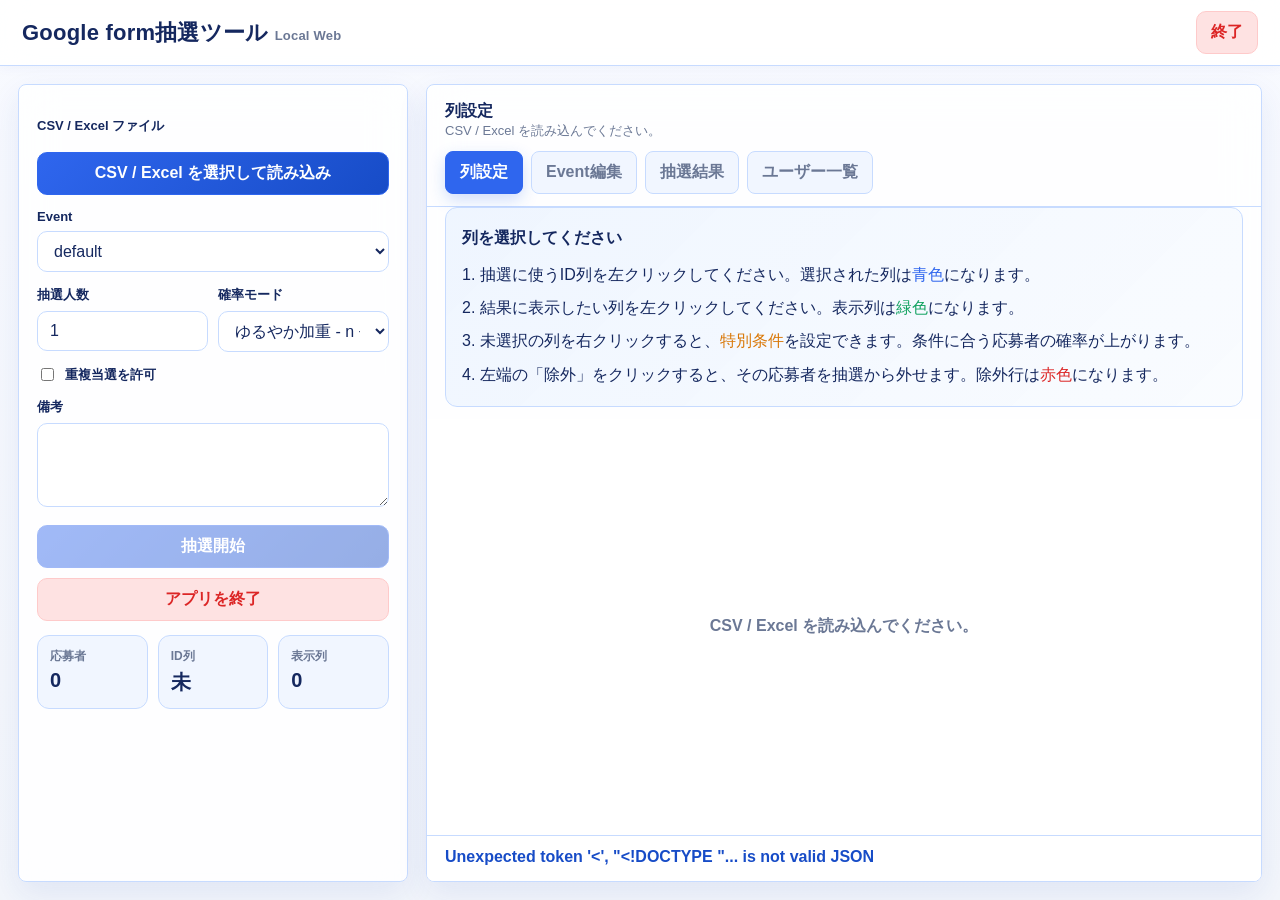
==== templates/index.html @ 414397bd "feat: Implement guest mode functionality and enhance user session management - Added guest mode supp" ====
<!doctype html>
<html lang="ja">
<head>
  <meta charset="utf-8">
  <meta name="viewport" content="width=device-width, initial-scale=1">
  <title>Google form抽選ツール Local Web</title>
  <link rel="stylesheet" href="/static/styles.css?v=20260713-7">
</head>
<body>
  <header>
    <h1>Google form抽選ツール <span class="hint">Local Web</span></h1>
    <div class="headerActions">
      <div id="authUser" class="authUser" hidden></div>
      <a id="logoutLink" class="headerLink" href="/auth/logout" hidden>ログアウト</a>
      <button class="danger exitAction" type="button">終了</button>
    </div>
  </header>
  <main class="shell">
    <aside class="card">
      <form id="uploadForm">
        <label>CSV / Excel ファイル</label>
        <input id="csvFile" name="file" type="file" accept=".csv,.xls,.xlsx" hidden>
        <button id="uploadButton" class="primary" type="button" style="width:100%; margin-top:10px;">CSV / Excel を選択して読み込み</button>
      </form>

      <div id="eventField">
        <label>Event</label>
        <select id="eventSelect">
          <option value="">default</option>
        </select>
      </div>

      <div class="row">
        <div>
          <label>抽選人数</label>
          <input id="drawCount" type="number" min="1" value="1">
        </div>
        <div>
          <label>確率モード</label>
          <select id="mode">
            <option value="linear">ゆるやか加重 - n + 1</option>
            <option value="double">二乗加重 - (n + 1)^2</option>
            <option value="equal">均等抽選 - 履歴を見ず全員同じ</option>
          </select>
        </div>
      </div>

      <label class="check">
        <input id="allowRepeat" type="checkbox">
        <span>重複当選を許可</span>
      </label>

      <label>備考</label>
      <textarea id="notes"></textarea>

      <button id="raffleBtn" class="primary" style="width:100%; margin-top:14px;" disabled>抽選開始</button>
      <button class="danger exitAction" type="button" style="width:100%; margin-top:10px;">アプリを終了</button>

      <div class="miniStats">
        <div class="mini"><span>応募者</span><strong id="statTotal">0</strong></div>
        <div class="mini"><span>ID列</span><strong id="statId">未</strong></div>
        <div class="mini"><span>表示列</span><strong id="statDisplay">0</strong></div>
      </div>
    </aside>

    <section class="card content">
      <div class="topline">
        <div>
          <strong id="panelTitle">列設定</strong>
          <div class="hint" id="fileName">CSV / Excel を読み込んでください。</div>
        </div>
      </div>
      <nav class="tabs">
        <button class="tab active" type="button" data-tab="select">列設定</button>
        <button class="tab" type="button" data-tab="events">Event編集</button>
        <button class="tab" type="button" data-tab="results">抽選結果</button>
        <button class="tab" type="button" data-tab="users">ユーザー一覧</button>
      </nav>
      <div class="guide" id="guide"></div>
      <div class="tableWrap" id="tableWrap">
        <div class="empty">CSV / Excel を読み込んでください。</div>
      </div>
      <div class="status" id="status">待機中</div>
    </section>
  </main>
  <div class="modalOverlay" id="specialModal">
    <div class="modal">
      <h2>特別条件を設定</h2>
      <div class="hint" id="specialColumnText"></div>
      <label>この値の応募者を優先します</label>
      <select id="specialValue"></select>
      <label>倍率</label>
      <input id="specialMultiplier" type="number" min="1" step="0.1" value="2">
      <div class="hint" style="margin-top:8px;">選んだ値に一致する応募者の重みに、この倍率を掛けます。</div>
      <div class="modalActions">
        <button class="primary" type="button" id="specialSave">設定</button>
        <button class="soft" type="button" id="specialClear">解除</button>
        <button class="danger" type="button" id="specialCancel">キャンセル</button>
      </div>
    </div>
  </div>
  <div class="modalOverlay" id="historyModal">
    <div class="modal historyModal">
      <h2>以前の履歴を同期</h2>
      <div class="historyControls">
        <div>
          <label>同期先Event</label>
          <select id="historyEvent"></select>
        </div>
        <div>
          <label>同期方法</label>
          <select id="historyMode">
            <option value="add" selected>追加（現在の回数に足す）</option>
            <option value="overwrite">上書き（現在の一覧を入れ替える）</option>
          </select>
        </div>
      </div>
      <input id="historyFile" type="file" accept=".csv,.xls,.xlsx" hidden>
      <button id="historyUploadButton" class="soft" type="button">CSV / Excel を選択</button>
      <div class="historyGuide">
        <span class="historyIdLegend">1. ID列</span>
        <span class="historyJoinLegend">2. 参加回数列</span>
        <span class="historyWinLegend">3. 当選回数列</span>
      </div>
      <div class="syncWeightNote">
        同期直後は n = max(参加回数 - 当選回数, 0) で推定します。当選時期は復元できません。以後は落選参加で n + 1、当選で n = 0 になります。
      </div>
      <div class="historyPreview" id="historyPreview">
        <div class="empty">履歴ファイルを選択してください。</div>
      </div>
      <div class="modalStatus" id="historyStatus" aria-live="polite">ファイルを選び、3つの列を順番に指定してください。</div>
      <div class="modalActions">
        <button class="primary" type="button" id="historyApply" disabled>同期を実行</button>
        <button class="danger" type="button" id="historyCancel">閉じる</button>
      </div>
      <div class="historyBatches" id="historyBatches"></div>
    </div>
  </div>

  <script src="/static/app.js?v=20260713-7" defer></script>
</body>
</html>
---- static/styles.css ----
:root {
      --bg: #f3f6fb;
      --panel: #ffffff;
      --panel2: #f1f6ff;
      --text: #15285f;
      --muted: #6b7895;
      --line: #c7dbff;
      --blue: #2f66ee;
      --blue2: #174cc7;
      --blueSoft: #e5efff;
      --green: #13a361;
      --greenSoft: #e3f8ed;
      --red: #dc2626;
      --redSoft: #fee2e2;
      --shadow: 0 12px 32px rgba(30, 64, 175, .09);
    }
    * { box-sizing: border-box; }
    body {
      margin: 0;
      min-height: 100vh;
      font-family: -apple-system, BlinkMacSystemFont, "Yu Gothic UI", "Hiragino Sans", sans-serif;
      color: var(--text);
      background: linear-gradient(180deg, #f8faff 0%, var(--bg) 100%);
    }
    header {
      position: sticky;
      top: 0;
      z-index: 30;
      display: flex;
      align-items: center;
      justify-content: space-between;
      height: 66px;
      padding: 0 22px;
      background: rgba(255,255,255,.88);
      border-bottom: 1px solid var(--line);
      backdrop-filter: blur(16px);
      box-shadow: 0 1px 12px rgba(30, 64, 175, .05);
    }
    .headerActions { display: flex; align-items: center; gap: 10px; }
    .authUser { color: var(--muted); font-size: 13px; }
    .headerLink {
      color: var(--text); text-decoration: none; border: 1px solid var(--line);
      border-radius: 6px; padding: 8px 11px; background: #fff; font-size: 13px;
    }
    h1 { margin: 0; font-size: 22px; letter-spacing: .01em; }
    .shell {
      display: grid;
      grid-template-columns: 390px minmax(0, 1fr);
      gap: 18px;
      padding: 18px;
      height: calc(100vh - 66px);
    }
    .card {
      background: rgba(255,255,255,.86);
      border: 1px solid var(--line);
      border-radius: 8px;
      box-shadow: var(--shadow);
      backdrop-filter: blur(18px);
    }
    aside {
      padding: 18px;
      overflow: auto;
    }
    .content {
      min-width: 0;
      display: grid;
      grid-template-rows: auto auto auto minmax(0, 1fr) auto;
      overflow: hidden;
    }
    .topline {
      display: flex;
      align-items: center;
      justify-content: space-between;
      gap: 14px;
      padding: 16px 18px 10px;
    }
    .tabs {
      display: flex;
      gap: 8px;
      padding: 0 18px 12px;
      border-bottom: 1px solid var(--line);
    }
    .tab {
      border: 1px solid var(--line);
      background: var(--panel2);
      color: var(--muted);
      padding: 10px 14px;
      border-radius: 8px;
      font-weight: 600;
      cursor: pointer;
      transition: color .16s ease, background-color .16s ease, border-color .16s ease, transform .16s ease;
    }
    .tab.active {
      background: var(--blue);
      border-color: var(--blue);
      color: #fff;
      box-shadow: 0 6px 16px rgba(47,102,238,.22);
    }
    label { display: block; margin: 14px 0 7px; font-size: 13px; font-weight: 800; }
    input, select, textarea, button {
      font: inherit;
      border-radius: 10px;
      border: 1px solid var(--line);
    }
    input, select, textarea {
      width: 100%;
      padding: 10px 12px;
      background: #fff;
      color: var(--text);
      outline: none;
    }
    input:focus, select:focus, textarea:focus {
      border-color: var(--blue);
      box-shadow: 0 0 0 3px rgba(47,102,238,.12);
    }
    textarea { min-height: 84px; resize: vertical; }
    button {
      padding: 10px 14px;
      font-weight: 900;
      cursor: pointer;
      transition: transform .14s ease, box-shadow .14s ease, background-color .14s ease;
    }
    button:not(:disabled):hover { transform: translateY(-1px); box-shadow: 0 7px 18px rgba(30,64,175,.12); }
    button:not(:disabled):active { transform: translateY(1px) scale(.99); box-shadow: none; }
    button.primary {
      color: #fff;
      background: linear-gradient(135deg, var(--blue), var(--blue2));
      border-color: var(--blue);
    }
    button.soft { background: var(--blueSoft); color: var(--blue2); }
    button.danger { background: var(--redSoft); color: var(--red); border-color: #fecaca; }
    button:disabled { opacity: .45; cursor: not-allowed; }
    .row { display: grid; grid-template-columns: 1fr 1fr; gap: 10px; }
    .check {
      display: flex;
      align-items: center;
      gap: 8px;
      margin-top: 13px;
      font-weight: 800;
    }
    .check input { width: auto; }
    .hint {
      color: var(--muted);
      font-size: 13px;
      line-height: 1.45;
    }
    .guide {
      margin: 0 18px 12px;
      padding: 14px 16px;
      border: 1px solid var(--line);
      border-radius: 12px;
      background: linear-gradient(135deg, rgba(238,245,255,.95), rgba(248,251,255,.78));
      line-height: 1.95;
    }
    .guide strong { display: block; margin-bottom: 6px; }
    .guide div { margin: 2px 0; }
    .badges { display: flex; flex-wrap: wrap; gap: 8px; margin-top: 10px; }
    .badge {
      display: inline-flex;
      align-items: center;
      gap: 6px;
      padding: 6px 10px;
      border-radius: 999px;
      background: #eef2ff;
      color: var(--muted);
      font-size: 12px;
      font-weight: 900;
    }
    .badge.blue { background: var(--blue); color: #fff; }
    .badge.green { background: var(--green); color: #fff; }
    .guide .blueText { color: var(--blue); }
    .guide .greenText { color: var(--green); }
    .guide .orangeText { color: #d97706; }
    .guide .redText { color: var(--red); }
    .status {
      min-height: 46px;
      padding: 12px 18px;
      color: var(--blue2);
      font-weight: 900;
      border-top: 1px solid var(--line);
      background: #fff;
    }
    .tableWrap { min-width: 0; overflow: auto; background: #fff; }
    .tableWrap table { isolation: isolate; }
    .resultStack {
      display: grid;
      gap: 16px;
      padding: 16px;
      min-width: 100%;
    }
    .resultBlock {
      border: 1px solid var(--line);
      border-radius: 12px;
      overflow: auto;
      background: #fff;
    }
    .panelPad {
      padding: 16px;
      min-width: min(760px, 100%);
    }
    .formGrid {
      display: grid;
      grid-template-columns: 1fr 1fr;
      gap: 12px;
      align-items: end;
    }
    .toolbar {
      display: flex;
      flex-wrap: wrap;
      gap: 10px;
      align-items: center;
      padding: 12px 14px;
      border-bottom: 1px solid var(--line);
      background: #fff;
    }
    .toolbar select {
      width: min(360px, 100%);
    }
    .toolbarActions {
      display: flex;
      gap: 8px;
      margin-left: auto;
    }
    .toolbarButton {
      min-width: 104px;
      min-height: 40px;
      padding: 8px 14px;
      border-radius: 8px;
      border-color: var(--line);
      background: var(--blueSoft);
      color: var(--blue2);
      font-weight: 400;
    }
    .sectionTitle {
      display: flex;
      align-items: center;
      justify-content: space-between;
      gap: 12px;
      padding: 12px 14px;
      background: var(--panel2);
      border-bottom: 1px solid var(--line);
      font-weight: 900;
    }
    .tinyButton {
      padding: 6px 10px;
      border-radius: 8px;
      background: var(--blueSoft);
      color: var(--blue2);
      border-color: var(--line);
      font-size: 12px;
    }
    tr.activeSession td {
      background: var(--blueSoft);
      font-weight: 900;
    }
    table {
      width: max-content;
      min-width: 100%;
      border-collapse: separate;
      border-spacing: 0;
      font-size: 13px;
    }
    th, td {
      border-right: 1px solid #e5edf9;
      border-bottom: 1px solid #e5edf9;
      padding: 10px 12px;
      min-width: 136px;
      max-width: 320px;
      white-space: nowrap;
      overflow: hidden;
      text-overflow: ellipsis;
      text-align: left;
    }
    th {
      position: sticky;
      top: 0;
      z-index: 2;
      background: #f1f6ff;
      color: var(--text);
      user-select: none;
      box-shadow: inset 0 -1px 0 #dce7f7;
    }
    .selectable [data-col] {
      cursor: pointer;
      transition: background-color .14s ease, box-shadow .14s ease;
    }
    .selectable [data-col]:hover {
      box-shadow: inset 0 0 0 2px rgba(47,102,238,.32);
    }
    .rowActionHead,
    .rowActionCell {
      min-width: 76px;
      width: 76px;
      text-align: center;
      color: var(--muted);
      background: rgba(248, 251, 255, .92);
      position: relative;
      z-index: 1;
    }
    .rowActionCell {
      font-size: 12px;
      font-weight: 800;
      color: var(--red);
      background: rgba(254, 242, 242, .68);
      cursor: pointer;
    }
    .rowActionCell:hover {
      background: rgba(254, 226, 226, .98);
    }
    th.idCol, td.idCol {
      background: linear-gradient(135deg, rgba(47,102,238,.22), rgba(255,255,255,.58));
      box-shadow: inset 0 0 0 1px rgba(47,102,238,.18);
      backdrop-filter: blur(10px);
    }
    th.idCol {
      background: linear-gradient(135deg, rgba(47,102,238,.94), rgba(89,139,255,.76));
      color: #fff;
    }
    th.displayCol, td.displayCol {
      background: linear-gradient(135deg, rgba(19,163,97,.22), rgba(255,255,255,.62));
      box-shadow: inset 0 0 0 1px rgba(19,163,97,.18);
      backdrop-filter: blur(10px);
    }
    th.displayCol {
      background: linear-gradient(135deg, rgba(19,163,97,.94), rgba(69,206,135,.76));
      color: #fff;
    }
    th.specialCol, td.specialCol {
      background: linear-gradient(135deg, rgba(217,119,6,.22), rgba(255,255,255,.62));
      box-shadow: inset 0 0 0 1px rgba(217,119,6,.18);
      backdrop-filter: blur(10px);
    }
    th.specialCol {
      background: linear-gradient(135deg, rgba(217,119,6,.94), rgba(251,191,36,.76));
      color: #fff;
    }
    .selectable tbody tr { cursor: pointer; }
    .selectable tbody tr:hover td {
      box-shadow: inset 0 0 0 9999px rgba(47,102,238,.045);
    }
    table.selectable tbody tr.excludedRow > td,
    table.selectable tbody tr.excludedRow > td.idCol,
    table.selectable tbody tr.excludedRow > td.displayCol,
    table.selectable tbody tr.excludedRow > td.specialCol {
      background: rgba(254, 226, 226, .96) !important;
      color: #991b1b !important;
      text-decoration: line-through;
      box-shadow: inset 4px 0 0 #ef4444 !important;
    }
    table.selectable tbody tr.excludedRow > td.rowActionCell {
      background: #ef4444 !important;
      color: #fff !important;
      text-decoration: none;
    }
    table.selectable tbody tr.excludedRow:hover > td {
      box-shadow: inset 4px 0 0 #ef4444, inset 0 0 0 9999px rgba(239,68,68,.08) !important;
    }
    tr.winner td { background: #fff7ed; font-weight: 900; }
    .empty {
      height: 100%;
      min-height: 320px;
      display: grid;
      place-items: center;
      color: var(--muted);
      text-align: center;
      padding: 30px;
      font-weight: 800;
    }
    .miniStats {
      display: grid;
      grid-template-columns: repeat(3, minmax(0, 1fr));
      gap: 10px;
      margin-top: 14px;
    }
    .mini {
      padding: 12px;
      border-radius: 12px;
      background: var(--panel2);
      border: 1px solid var(--line);
    }
    .mini span { display: block; color: var(--muted); font-size: 12px; font-weight: 800; }
    .mini strong { display: block; margin-top: 4px; font-size: 20px; }
    .modalOverlay {
      position: fixed;
      inset: 0;
      z-index: 100;
      display: none;
      align-items: center;
      justify-content: center;
      padding: 24px;
      background: rgba(15, 23, 42, .30);
      backdrop-filter: blur(10px);
    }
    .modalOverlay.open { display: flex; }
    .modal {
      width: min(520px, 100%);
      padding: 20px;
      border-radius: 16px;
      background: #fff;
      border: 1px solid var(--line);
      box-shadow: 0 24px 70px rgba(15, 23, 42, .22);
    }
    .modal h2 { margin: 0 0 8px; font-size: 20px; }
    .modalActions { display: flex; gap: 10px; margin-top: 16px; }
    .modalActions button { flex: 1; }
    .historyModal {
      width: min(1100px, 96vw);
      max-height: 92vh;
      overflow: auto;
    }
    .historyControls {
      display: grid;
      grid-template-columns: 1fr 1fr;
      gap: 12px;
    }
    .historyGuide {
      display: flex;
      flex-wrap: wrap;
      gap: 8px;
      margin: 12px 0;
      font-size: 13px;
    }
    .historyGuide span {
      padding: 6px 10px;
      border-radius: 999px;
      color: #fff;
    }
    .syncWeightNote {
      margin: -2px 0 12px;
      padding: 10px 12px;
      border-left: 3px solid #8b5cf6;
      color: var(--muted);
      background: #f7f5ff;
      font-size: 13px;
      line-height: 1.65;
    }
    .historyIdLegend { background: var(--blue); }
    .historyJoinLegend { background: #7c3aed; }
    .historyWinLegend { background: var(--green); }
    .historyPreview {
      max-height: 360px;
      overflow: auto;
      border: 1px solid var(--line);
      border-radius: 10px;
    }
    .modalStatus {
      min-height: 42px;
      margin-top: 12px;
      padding: 10px 12px;
      border: 1px solid #bfdbfe;
      border-radius: 8px;
      color: var(--blue2);
      background: #eff6ff;
      line-height: 1.5;
      font-size: 13px;
    }
    .modalStatus.busy { background: #eef2ff; }
    .modalStatus.error { color: #b91c1c; border-color: #fecaca; background: #fff1f2; }
    .historyPreview th[data-history-col] { cursor: pointer; }
    .historyPreview th[data-history-col]:hover { box-shadow: inset 0 0 0 2px rgba(47,102,238,.35); }
    .historyPreview th.historyIdCol,
    .historyPreview td.historyIdCol {
      background: rgba(47,102,238,.16);
    }
    .historyPreview th.historyJoinCol,
    .historyPreview td.historyJoinCol {
      background: rgba(124,58,237,.16);
    }
    .historyPreview th.historyWinCol,
    .historyPreview td.historyWinCol {
      background: rgba(19,163,97,.16);
    }
    .historyPreview th.historyIdCol { background: var(--blue); color: #fff; }
    .historyPreview th.historyJoinCol { background: #7c3aed; color: #fff; }
    .historyPreview th.historyWinCol { background: var(--green); color: #fff; }
    .historyBatches {
      margin-top: 16px;
      border-top: 1px solid var(--line);
      padding-top: 12px;
    }
    .historyBatch {
      display: flex;
      align-items: center;
      justify-content: space-between;
      gap: 12px;
      padding: 8px 0;
      border-bottom: 1px solid #e5edf9;
      font-size: 13px;
    }
    @media (max-width: 980px) {
      .shell { grid-template-columns: 1fr; height: auto; }
      .content { min-height: 640px; }
      .historyControls { grid-template-columns: 1fr; }
      .toolbarActions { width: 100%; margin-left: 0; }
      .toolbarButton { flex: 1; }
    }
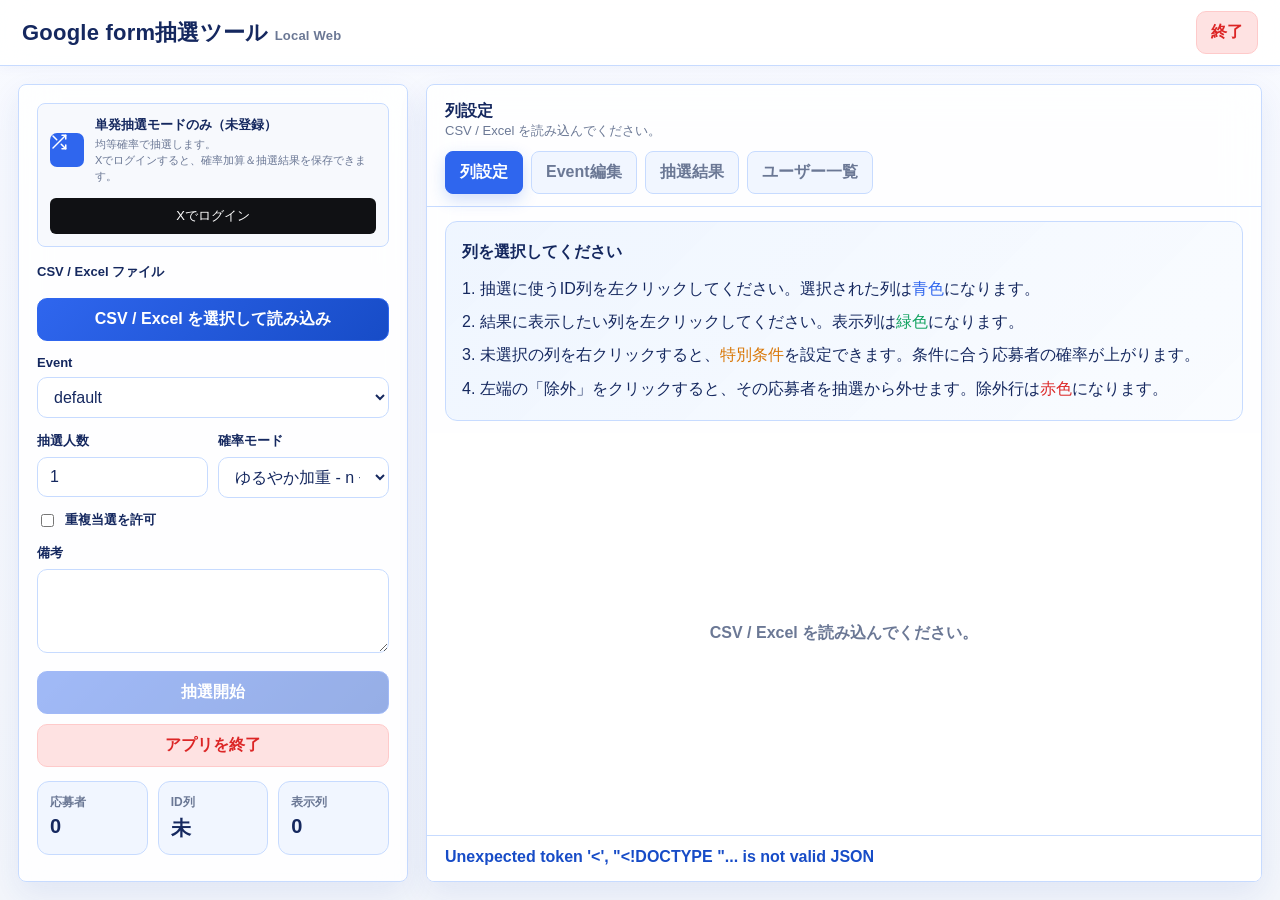
==== commit 2d581a2b: "feat: Enhance guest mode functionality and update user interface for authentication" ====
--- a/templates/index.html
+++ b/templates/index.html
@@ -4,19 +4,44 @@
   <meta charset="utf-8">
   <meta name="viewport" content="width=device-width, initial-scale=1">
   <title>Google form抽選ツール Local Web</title>
-  <link rel="stylesheet" href="/static/styles.css?v=20260713-7">
+  <link rel="stylesheet" href="/static/styles.css?v=20260713-12">
 </head>
 <body>
   <header>
     <h1>Google form抽選ツール <span class="hint">Local Web</span></h1>
     <div class="headerActions">
-      <div id="authUser" class="authUser" hidden></div>
-      <a id="logoutLink" class="headerLink" href="/auth/logout" hidden>ログアウト</a>
+      <div id="authUser" class="authUser" hidden>
+        <img id="authAvatar" class="authAvatar" alt="" referrerpolicy="no-referrer" hidden>
+        <span id="authAvatarFallback" class="authAvatar authAvatarFallback" hidden></span>
+        <span id="authName"></span>
+      </div>
+      <a id="accountAction" class="headerLink" href="/auth/logout" hidden>ログアウト</a>
       <button class="danger exitAction" type="button">終了</button>
     </div>
   </header>
   <main class="shell">
     <aside class="card">
+      <div id="accountMode" class="accountMode guestMode">
+        <span class="accountModeIcon" aria-hidden="true">
+          <svg class="modeIcon guestIcon" viewBox="0 0 24 24" fill="none" stroke="currentColor" stroke-width="2" stroke-linecap="round" stroke-linejoin="round">
+            <path d="M16 3h5v5"></path>
+            <path d="M4 20 21 3"></path>
+            <path d="M21 16v5h-5"></path>
+            <path d="m15 15 6 6"></path>
+            <path d="m4 4 5 5"></path>
+          </svg>
+          <svg class="modeIcon savedIcon" viewBox="0 0 24 24" fill="none" stroke="currentColor" stroke-width="2" stroke-linecap="round" stroke-linejoin="round">
+            <ellipse cx="12" cy="5" rx="8" ry="3"></ellipse>
+            <path d="M4 5v6c0 1.7 3.6 3 8 3s8-1.3 8-3V5"></path>
+            <path d="M4 11v6c0 1.7 3.6 3 8 3s8-1.3 8-3v-6"></path>
+          </svg>
+        </span>
+        <div class="accountModeContent">
+          <strong id="accountModeTitle">単発抽選モードのみ（未登録）</strong>
+          <span id="accountModeDescription">均等確率で抽選します。<br>Xでログインすると、確率加算＆抽選結果を保存できます。</span>
+        </div>
+        <a id="accountModeLogin" class="accountModeLogin" href="/auth/login">Xでログイン</a>
+      </div>
       <form id="uploadForm">
         <label>CSV / Excel ファイル</label>
         <input id="csvFile" name="file" type="file" accept=".csv,.xls,.xlsx" hidden>
@@ -137,6 +162,6 @@
     </div>
   </div>
 
-  <script src="/static/app.js?v=20260713-7" defer></script>
+  <script src="/static/app.js?v=20260713-12" defer></script>
 </body>
 </html>
--- a/static/styles.css
+++ b/static/styles.css
@@ -15,6 +15,7 @@
       --shadow: 0 12px 32px rgba(30, 64, 175, .09);
     }
     * { box-sizing: border-box; }
+    [hidden] { display: none !important; }
     body {
       margin: 0;
       min-height: 100vh;
@@ -37,11 +38,82 @@
       box-shadow: 0 1px 12px rgba(30, 64, 175, .05);
     }
     .headerActions { display: flex; align-items: center; gap: 10px; }
-    .authUser { color: var(--muted); font-size: 13px; }
+    .authUser {
+      display: flex;
+      align-items: center;
+      gap: 8px;
+      color: var(--text);
+      font-size: 13px;
+    }
+    .authAvatar {
+      width: 32px;
+      height: 32px;
+      flex: 0 0 32px;
+      border-radius: 50%;
+      object-fit: cover;
+      border: 1px solid var(--line);
+      background: #fff;
+    }
+    .authAvatarFallback {
+      display: grid;
+      place-items: center;
+      color: #fff;
+      background: var(--blue);
+    }
     .headerLink {
       color: var(--text); text-decoration: none; border: 1px solid var(--line);
       border-radius: 6px; padding: 8px 11px; background: #fff; font-size: 13px;
     }
+    .headerLink.loginAction {
+      color: #fff;
+      border-color: var(--blue);
+      background: var(--blue);
+    }
+    .accountMode {
+      display: flex;
+      flex-wrap: wrap;
+      align-items: center;
+      gap: 11px;
+      margin-bottom: 16px;
+      padding: 12px;
+      border: 1px solid var(--line);
+      border-radius: 8px;
+      background: #f7f9fd;
+    }
+    .accountModeIcon {
+      display: grid;
+      place-items: center;
+      width: 34px;
+      height: 34px;
+      flex: 0 0 34px;
+      border-radius: 7px;
+      color: #fff;
+      background: var(--blue);
+    }
+    .modeIcon { width: 18px; height: 18px; }
+    .savedIcon { display: none; }
+    .accountMode strong,
+    .accountMode span { display: block; }
+    .accountModeContent { flex: 1 1 240px; min-width: 0; }
+    .accountMode strong { font-size: 13px; }
+    .accountMode div > span { margin-top: 3px; color: var(--muted); font-size: 11px; line-height: 1.45; }
+    .accountMode.savedMode { border-color: #b9e5cf; background: #f0fbf5; }
+    .accountMode.savedMode .accountModeIcon { background: var(--green); }
+    .accountMode.savedMode .guestIcon { display: none; }
+    .accountMode.savedMode .savedIcon { display: block; }
+    .accountModeLogin {
+      flex: 1 0 100%;
+      margin-top: 2px;
+      padding: 9px 12px;
+      border-radius: 6px;
+      color: #fff;
+      background: #101114;
+      text-align: center;
+      text-decoration: none;
+      font-size: 13px;
+    }
+    .accountModeLogin:hover { background: #27282c; }
+    .accountMode.savedMode .accountModeLogin { display: none; }
     h1 { margin: 0; font-size: 22px; letter-spacing: .01em; }
     .shell {
       display: grid;
@@ -145,7 +217,7 @@
       line-height: 1.45;
     }
     .guide {
-      margin: 0 18px 12px;
+      margin: 14px 18px 12px;
       padding: 14px 16px;
       border: 1px solid var(--line);
       border-radius: 12px;
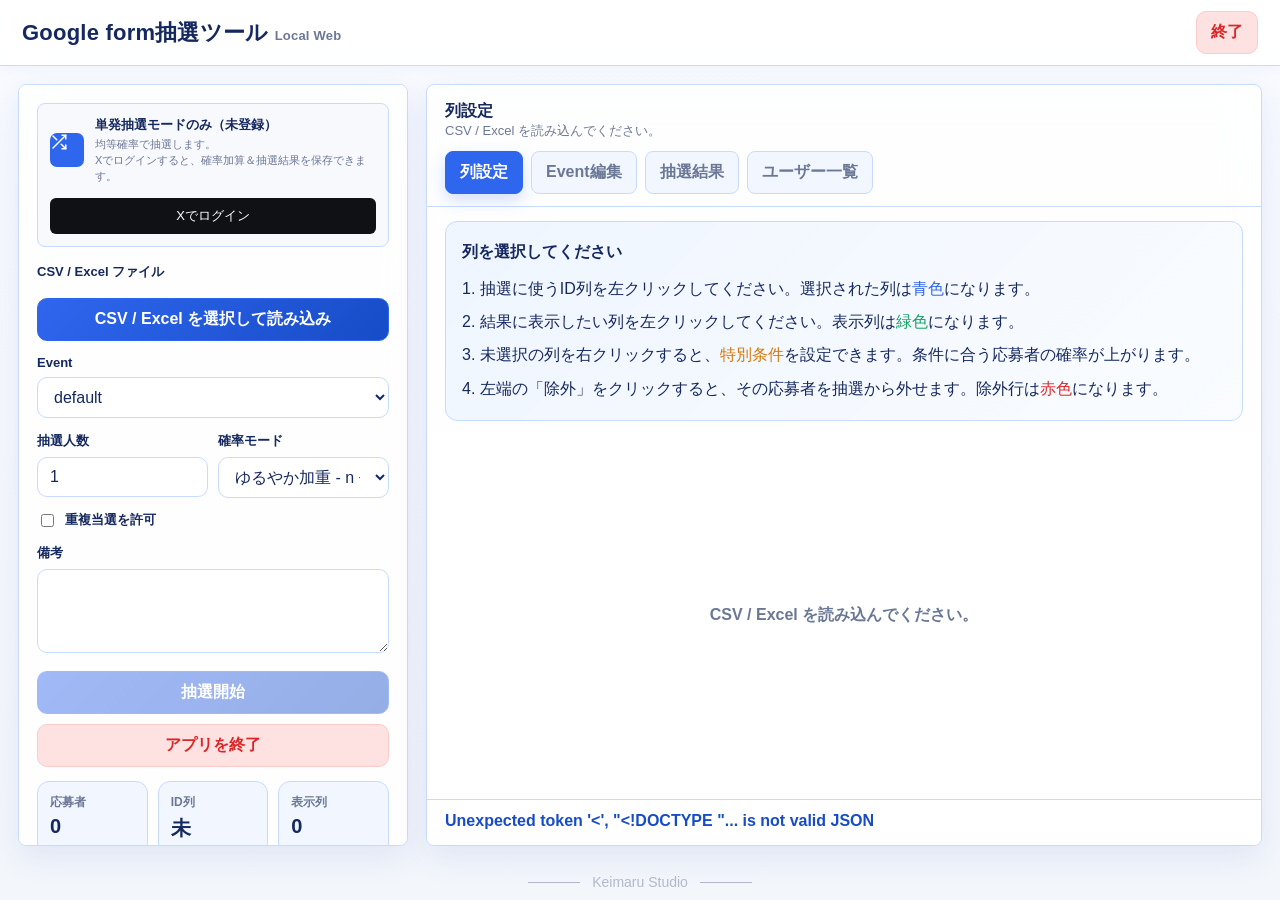
==== commit cd4e1688: "Add deployment documentation for Google form raffle tool on Oracle Cloud with Nginx and HTTPS" ====
--- a/templates/index.html
+++ b/templates/index.html
@@ -4,7 +4,7 @@
   <meta charset="utf-8">
   <meta name="viewport" content="width=device-width, initial-scale=1">
   <title>Google form抽選ツール Local Web</title>
-  <link rel="stylesheet" href="/static/styles.css?v=20260713-12">
+  <link rel="stylesheet" href="/static/styles.css?v=20260713-15">
 </head>
 <body>
   <header>
@@ -108,6 +108,7 @@
       <div class="status" id="status">待機中</div>
     </section>
   </main>
+  <footer class="siteFooter"><span>Keimaru Studio</span></footer>
   <div class="modalOverlay" id="specialModal">
     <div class="modal">
       <h2>特別条件を設定</h2>
@@ -162,6 +163,6 @@
     </div>
   </div>
 
-  <script src="/static/app.js?v=20260713-12" defer></script>
+  <script src="/static/app.js?v=20260713-13" defer></script>
 </body>
 </html>
--- a/static/styles.css
+++ b/static/styles.css
@@ -120,7 +120,7 @@
       grid-template-columns: 390px minmax(0, 1fr);
       gap: 18px;
       padding: 18px;
-      height: calc(100vh - 66px);
+      height: calc(100vh - 102px);
     }
     .card {
       background: rgba(255,255,255,.86);
@@ -128,6 +128,23 @@
       border-radius: 8px;
       box-shadow: var(--shadow);
       backdrop-filter: blur(18px);
+    }
+    .siteFooter {
+      display: flex;
+      align-items: center;
+      justify-content: center;
+      height: 36px;
+      color: var(--muted);
+      gap: 12px;
+      font-size: 14px;
+      opacity: .48;
+    }
+    .siteFooter::before,
+    .siteFooter::after {
+      width: 52px;
+      height: 1px;
+      content: "";
+      background: currentColor;
     }
     aside {
       padding: 18px;
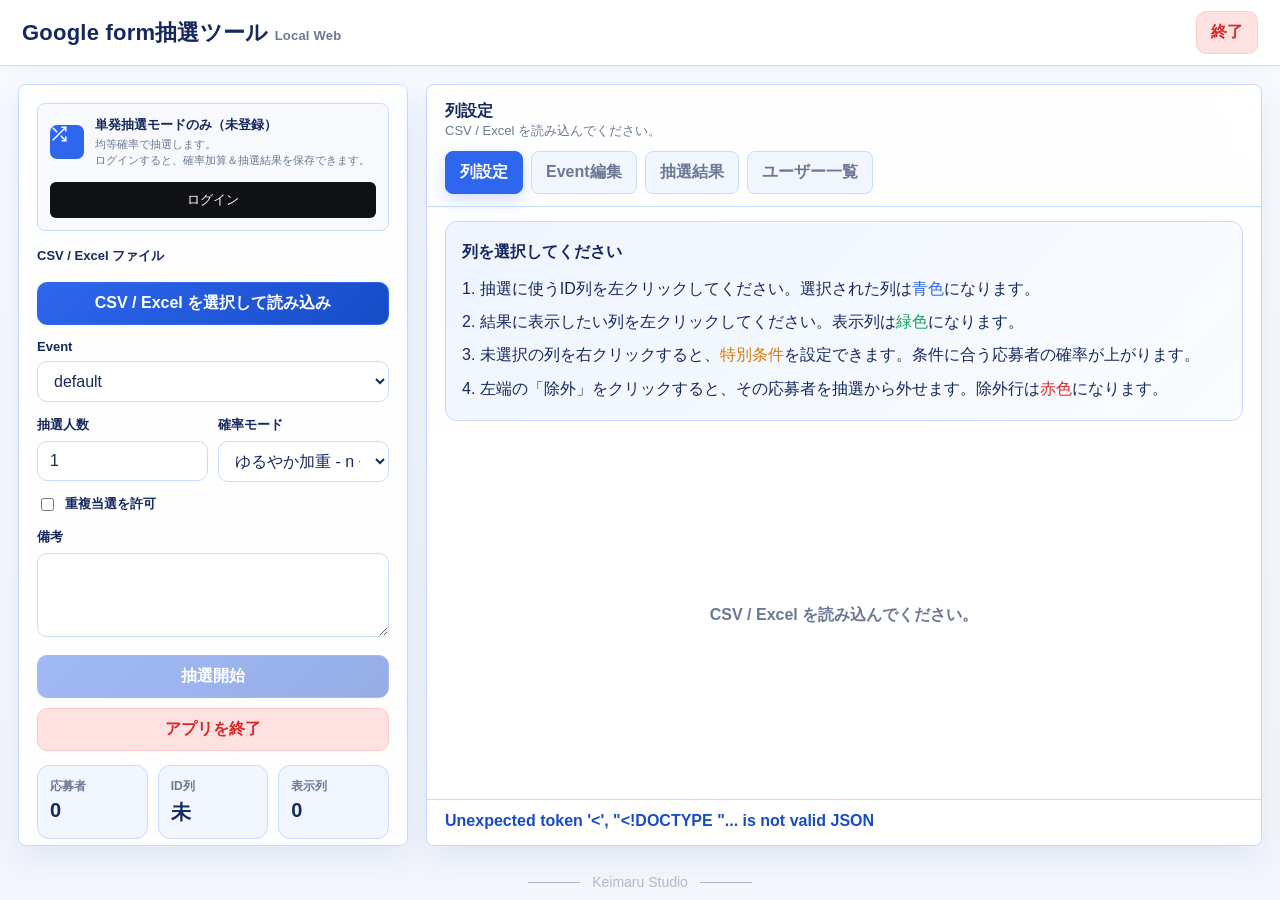
==== commit e04d8208: "feat: Implement email authentication with registration and login functionality" ====
--- a/templates/index.html
+++ b/templates/index.html
@@ -4,7 +4,7 @@
   <meta charset="utf-8">
   <meta name="viewport" content="width=device-width, initial-scale=1">
   <title>Google form抽選ツール Local Web</title>
-  <link rel="stylesheet" href="/static/styles.css?v=20260713-15">
+  <link rel="stylesheet" href="/static/styles.css?v=20260714-01">
 </head>
 <body>
   <header>
@@ -38,9 +38,9 @@
         </span>
         <div class="accountModeContent">
           <strong id="accountModeTitle">単発抽選モードのみ（未登録）</strong>
-          <span id="accountModeDescription">均等確率で抽選します。<br>Xでログインすると、確率加算＆抽選結果を保存できます。</span>
+          <span id="accountModeDescription">均等確率で抽選します。<br>ログインすると、確率加算＆抽選結果を保存できます。</span>
         </div>
-        <a id="accountModeLogin" class="accountModeLogin" href="/auth/login">Xでログイン</a>
+        <a id="accountModeLogin" class="accountModeLogin" href="/login">ログイン</a>
       </div>
       <form id="uploadForm">
         <label>CSV / Excel ファイル</label>
@@ -127,7 +127,7 @@
   </div>
   <div class="modalOverlay" id="historyModal">
     <div class="modal historyModal">
-      <h2>以前の履歴を同期</h2>
+      <h2>履歴を同期</h2>
       <div class="historyControls">
         <div>
           <label>同期先Event</label>
@@ -143,6 +143,13 @@
       </div>
       <input id="historyFile" type="file" accept=".csv,.xls,.xlsx" hidden>
       <button id="historyUploadButton" class="soft" type="button">CSV / Excel を選択</button>
+      <div class="historyInstruction">
+        <strong>履歴ファイルの列を選択してください</strong>
+        <div>1. 「CSV / Excel を選択」から、以前の履歴ファイルを読み込みます。</div>
+        <div>2. 表の列見出しを左クリックし、<span class="blueText">抽選ID列</span>、<span class="purpleText">参加回数列</span>、<span class="greenText">当選回数列</span>の順に指定してください。</div>
+        <div>3. 指定した列は色付きになります。もう一度左クリックすると、その指定を解除できます。</div>
+        <div>4. <span class="orangeText">追加</span>は現在の回数に加算し、<span class="orangeText">上書き</span>はこのEventのユーザー一覧を読み込んだ内容に入れ替えます。</div>
+      </div>
       <div class="historyGuide">
         <span class="historyIdLegend">1. ID列</span>
         <span class="historyJoinLegend">2. 参加回数列</span>
@@ -163,6 +170,6 @@
     </div>
   </div>
 
-  <script src="/static/app.js?v=20260713-13" defer></script>
+  <script src="/static/app.js?v=20260714-01" defer></script>
 </body>
 </html>
--- a/static/styles.css
+++ b/static/styles.css
@@ -509,6 +509,21 @@
       margin: 12px 0;
       font-size: 13px;
     }
+    .historyInstruction {
+      margin-top: 12px;
+      padding: 14px 16px;
+      border: 1px solid #c7dcff;
+      border-radius: 12px;
+      background: linear-gradient(135deg, rgba(238, 246, 255, .92), rgba(249, 252, 255, .76));
+      color: var(--text);
+      font-size: 14px;
+      line-height: 1.85;
+    }
+    .historyInstruction strong {
+      display: block;
+      margin-bottom: 4px;
+      font-size: 16px;
+    }
     .historyGuide span {
       padding: 6px 10px;
       border-radius: 999px;
@@ -526,6 +541,7 @@
     .historyIdLegend { background: var(--blue); }
     .historyJoinLegend { background: #7c3aed; }
     .historyWinLegend { background: var(--green); }
+    .purpleText { color: #7c3aed; }
     .historyPreview {
       max-height: 360px;
       overflow: auto;
